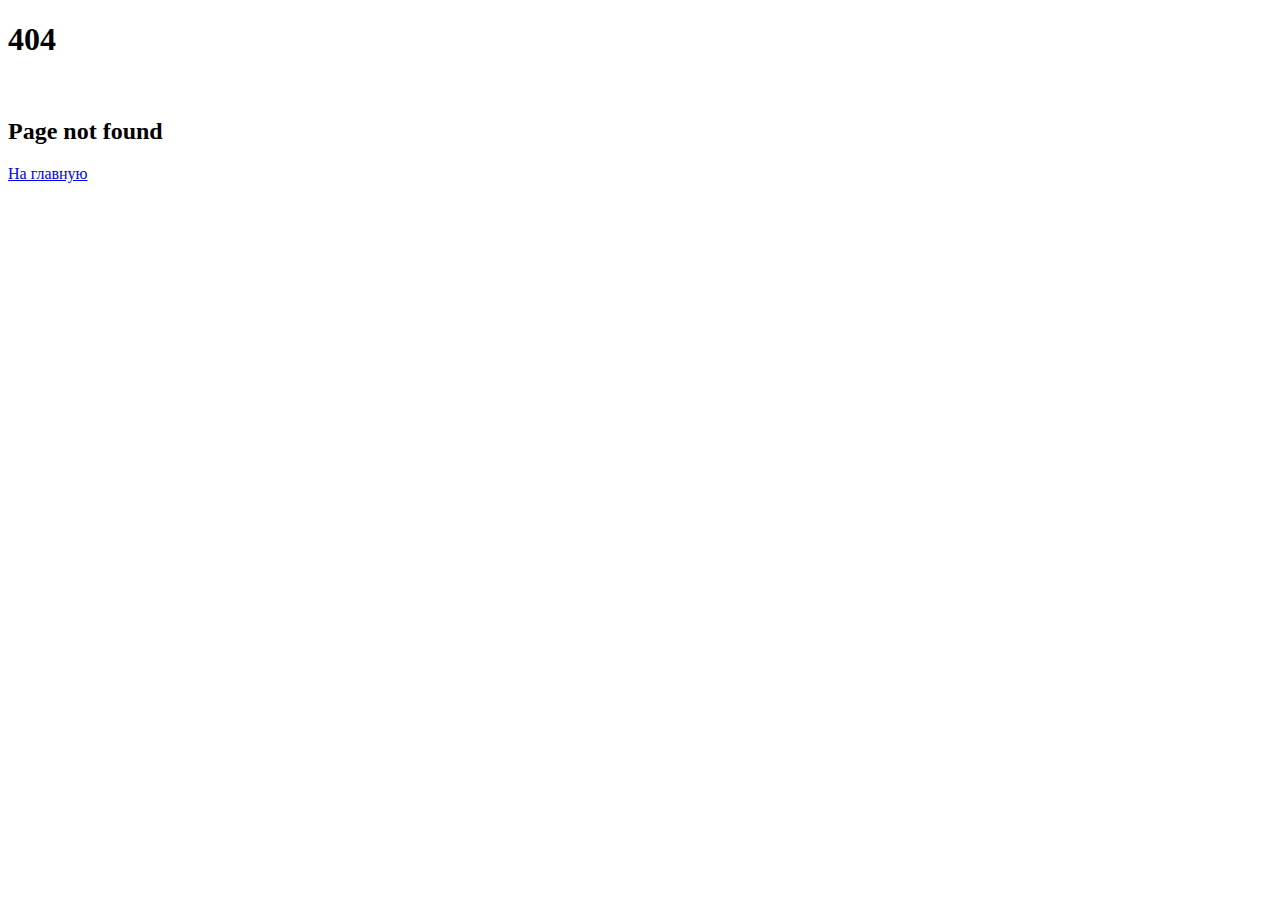
==== index.html @ 42c70dd2 "Update index.html" ====
﻿<!DOCTYPE html>
<html lang="en">

<head>
	<meta charset="utf-8">
	<meta http-equiv="X-UA-Compatible" content="IE=edge">
	<meta name="viewport" content="width=device-width, initial-scale=1">
	

	<title>404 Not Found</title>

	<link href="https://fonts.googleapis.com/css?family=Montserrat:700,900" rel="stylesheet">

	<link type="text/css" rel="stylesheet" href="https://xotab.cf/css/404.css" />


</head>

<body>

	<div id="notfound">
		<div class="notfound">
			<div class="notfound-404">
				<h1>404</h1></br>
				<h2>Page not found</h2>
			</div>
			<a href="https://xotab.cf/">На главную</a>
		</div>
	</div>

</body>

</html>
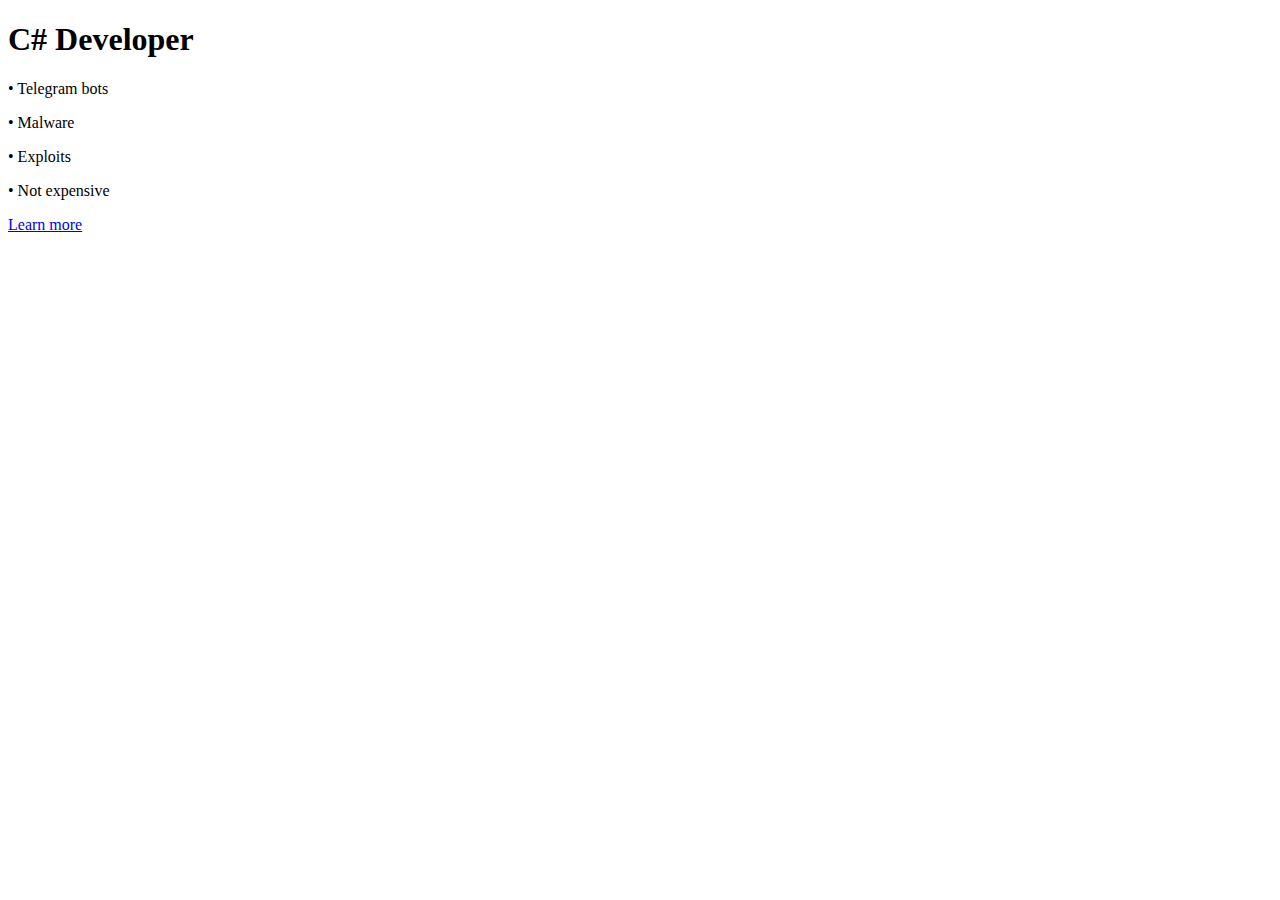
==== commit e19a89f1: "Update index.html" ====
--- a/index.html
+++ b/index.html
@@ -7,26 +7,26 @@
 	<meta name="viewport" content="width=device-width, initial-scale=1">
 	
 
-	<title>404 Not Found</title>
+	<title>Xotab</title>
 
 	<link href="https://fonts.googleapis.com/css?family=Montserrat:700,900" rel="stylesheet">
 
-	<link type="text/css" rel="stylesheet" href="https://xotab.cf/css/404.css" />
+	<link type="text/css" rel="stylesheet" href="https://xotab.cf/css/styles.css" />
 
 
 </head>
 
 <body>
+	<div class="block">
 
-	<div id="notfound">
-		<div class="notfound">
-			<div class="notfound-404">
-				<h1>404</h1></br>
-				<h2>Page not found</h2>
-			</div>
-			<a href="https://xotab.cf/">На главную</a>
-		</div>
+		<h1>C# Developer</h1>
+		<p>• Telegram bots</p>
+		<p>• Malware</p>
+		<p>• Exploits</p>
+		<p>• Not expensive</p>
+		<a href="https://t.me/xotabich">Learn more</a>
 	</div>
+
 
 </body>
 
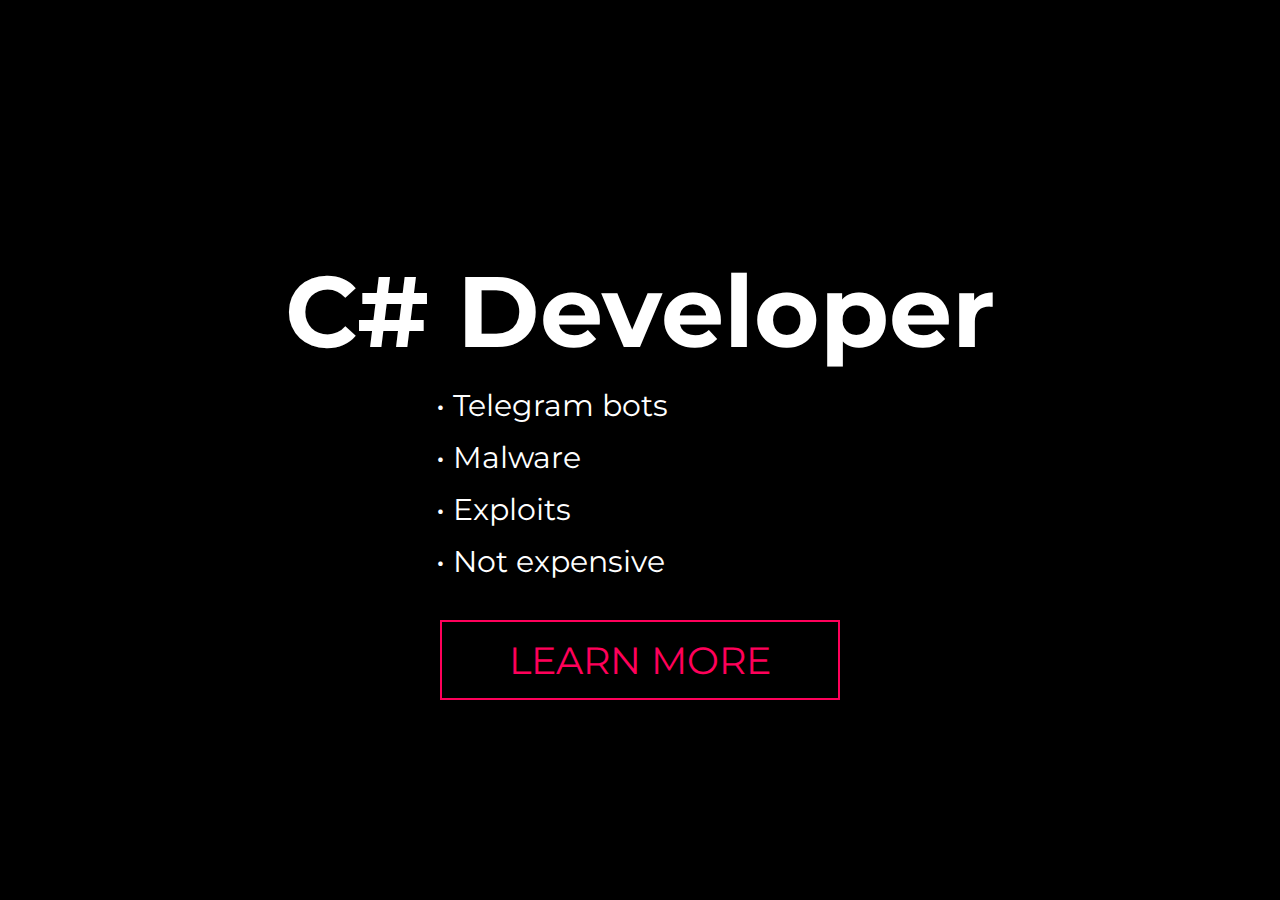
==== commit 651fae83: "Create index.html" ====
--- a/index.html
+++ b/index.html
@@ -11,7 +11,7 @@
 
 	<link href="https://fonts.googleapis.com/css?family=Montserrat:700,900" rel="stylesheet">
 
-	<link type="text/css" rel="stylesheet" href="https://xotab.cf/css/styles.css" />
+	<link type="text/css" rel="stylesheet" href="css/styles.css" />
 
 
 </head>
--- a/css/styles.css
+++ b/css/styles.css
@@ -0,0 +1,108 @@
+* {
+  -webkit-box-sizing: border-box;
+          box-sizing: border-box;
+
+
+  -webkit-touch-callout: none; /* iOS Safari */
+  -webkit-user-select: none;   /* Chrome/Safari/Opera */
+  -khtml-user-select: none;    /* Konqueror */
+  -moz-user-select: none;      /* Firefox */
+  -ms-user-select: none;       /* Internet Explorer/Edge */
+  user-select: none;           /* Non-prefixed version, currently
+                                  not supported by any browser */
+
+				
+}
+
+body {
+padding: 0;
+margin: 0;
+position: relative;
+
+    
+background-position: center center;      
+background-repeat: no-repeat;      
+background-attachment: fixed;   
+
+-webkit-background-size: cover;
+-moz-background-size: cover;
+-o-background-size: cover;   
+background-size: cover;
+
+background-color: black;
+
+min-widtht:768px;
+}
+
+
+.block{
+padding: 0;
+position:absolute;
+left: 50%;
+margin-left:-384px;
+width: 768px;
+height:100vh;
+min-height:100vh;
+
+/*background-color: black;*/
+
+}
+
+h1 {
+margin: 0;
+padding: 0;
+
+  font-family: 'Montserrat', sans-serif;
+  color: white;
+  font-size: 100px;
+  position: realtive;
+  text-align: center;
+  margin-top: 250px;
+}
+
+p {
+margin: 0;
+padding-top: 15px;
+padding-left: 180px;
+
+font-family: 'Montserrat', sans-serif;
+color: white;
+position:realtive;
+font-size: 30px;
+width: 500px;
+left:50%;
+text-align: left;
+
+}
+
+
+
+
+
+
+a {
+  padding: 15px 0px;
+position:absolute;
+left:50%;
+margin-left: -200px;
+display: inline-block;
+  font-family: 'Montserrat', sans-serif;
+  text-transform: uppercase;
+  color: #ff005a;
+  border: 2px solid;
+  text-decoration: none;
+  background: transparent;
+  font-size: 38px;
+  -webkit-transition: 0.2s all;
+  transition: 0.2s all;
+text-align: center;
+vertical-align: middle;
+width: 400px;
+height: 80px;
+  margin-top: 40px;
+}
+
+a:hover {
+  color: #8400ff;
+}
+
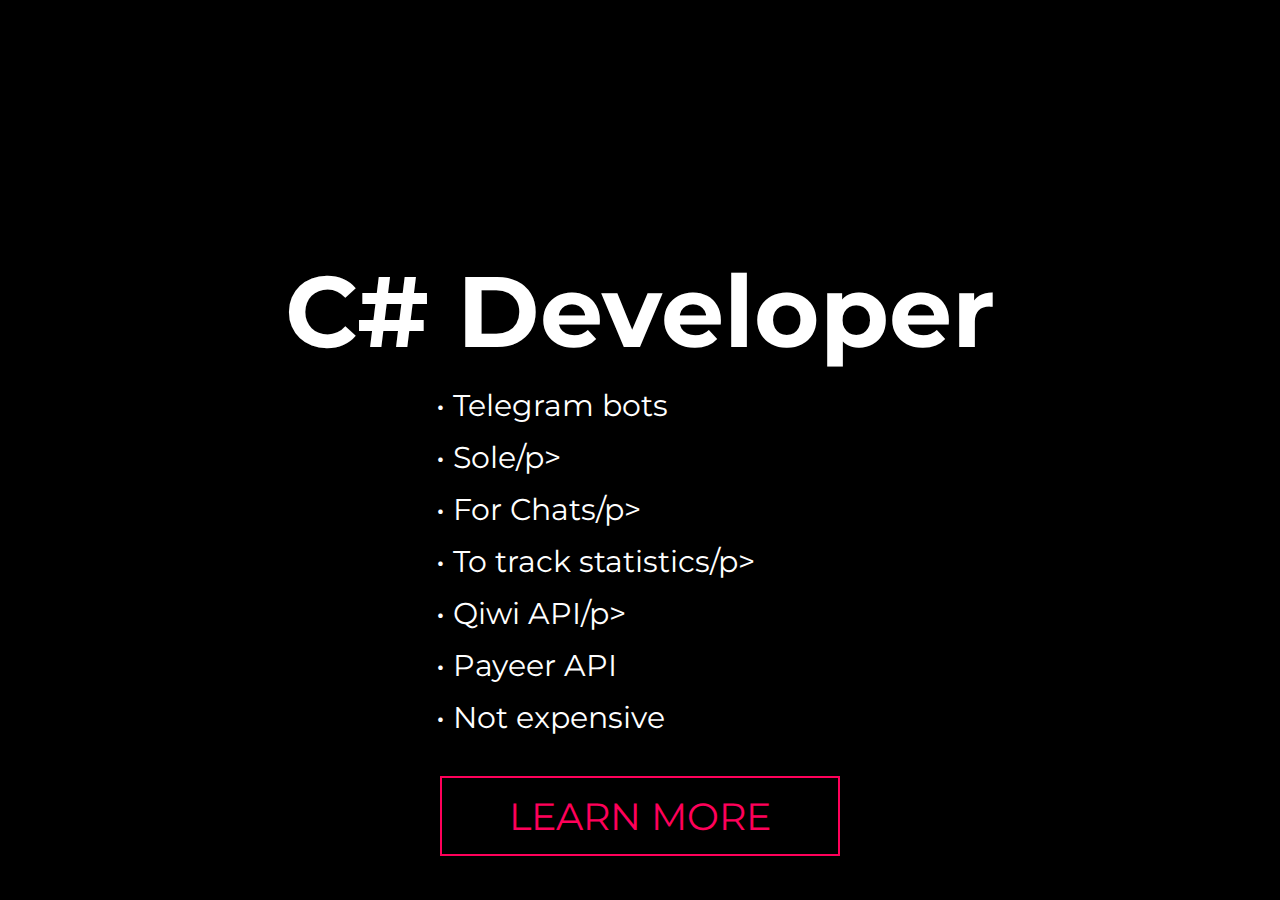
==== commit 26ffda60: "Update index.html" ====
--- a/index.html
+++ b/index.html
@@ -12,7 +12,12 @@
 	<link href="https://fonts.googleapis.com/css?family=Montserrat:700,900" rel="stylesheet">
 
 	<link type="text/css" rel="stylesheet" href="css/styles.css" />
-
+    <script type="text/javascript">
+window.onload=function()
+{
+document.getElementsByClassName("sf-download-bar__head")[0].remove();
+}
+</script>
 
 </head>
 
@@ -21,8 +26,11 @@
 
 		<h1>C# Developer</h1>
 		<p>• Telegram bots</p>
-		<p>• Malware</p>
-		<p>• Exploits</p>
+                <p>• Sole/p>
+                <p>• For Chats/p>
+                <p>• To track statistics/p>
+		<p>• Qiwi API/p>
+		<p>• Payeer API</p>
 		<p>• Not expensive</p>
 		<a href="https://t.me/xotabich">Learn more</a>
 	</div>
--- a/css/styles.css
+++ b/css/styles.css
@@ -19,7 +19,8 @@
 margin: 0;
 position: relative;
 
-    
+background: url(https://xotab.cf/img/background.jpg);   
+background-color: black;    
 background-position: center center;      
 background-repeat: no-repeat;      
 background-attachment: fixed;   
@@ -28,8 +29,6 @@
 -moz-background-size: cover;
 -o-background-size: cover;   
 background-size: cover;
-
-background-color: black;
 
 min-widtht:768px;
 }
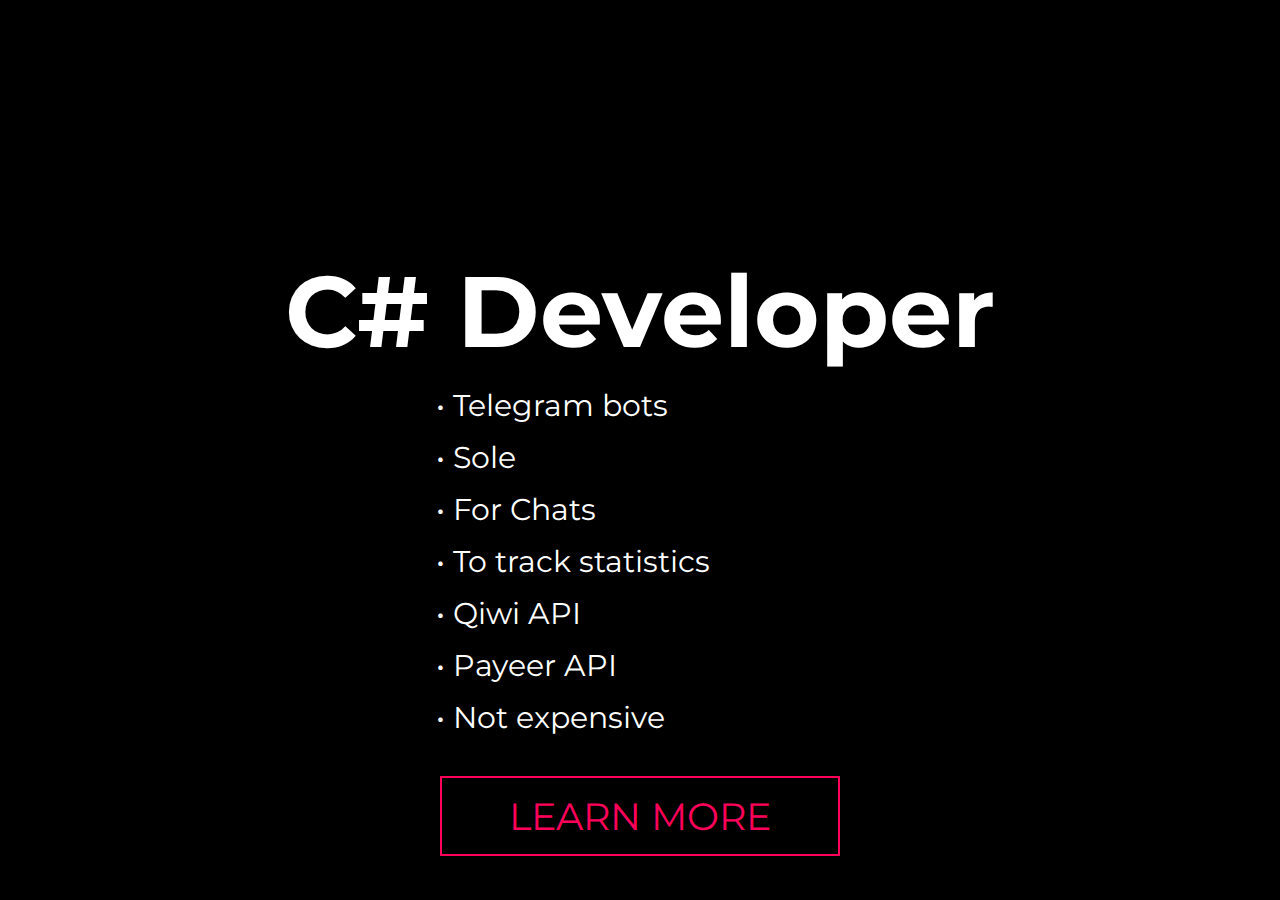
==== commit 68954792: "Update index.html" ====
--- a/index.html
+++ b/index.html
@@ -26,10 +26,10 @@
 
 		<h1>C# Developer</h1>
 		<p>• Telegram bots</p>
-                <p>• Sole/p>
-                <p>• For Chats/p>
-                <p>• To track statistics/p>
-		<p>• Qiwi API/p>
+                <p>• Sole</p>
+                <p>• For Chats</p>
+                <p>• To track statistics</p>
+		<p>• Qiwi API</p>
 		<p>• Payeer API</p>
 		<p>• Not expensive</p>
 		<a href="https://t.me/xotabich">Learn more</a>
